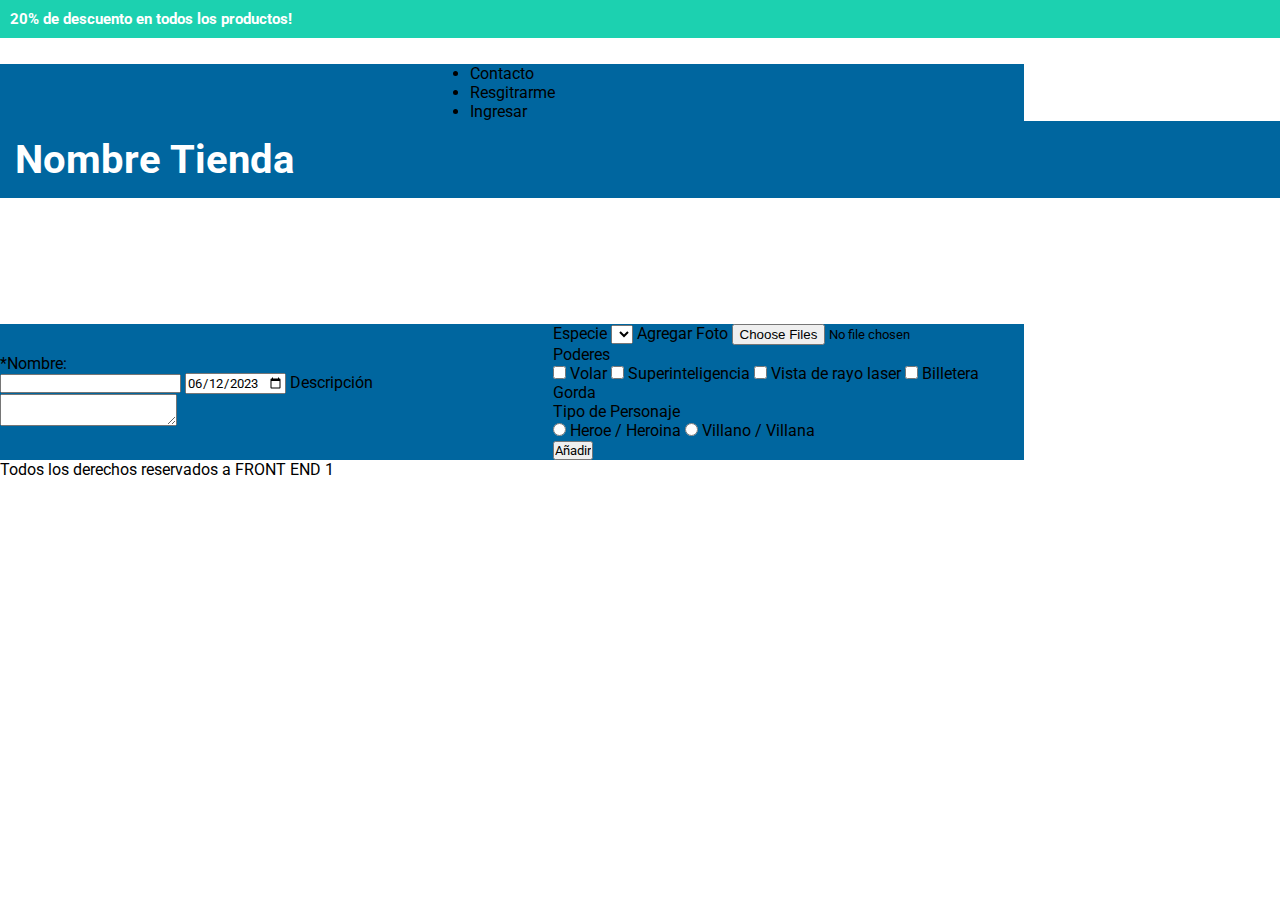
==== formulario.html @ b0c61ce6 "formulario" ====
<!DOCTYPE html>
<html lang="en">
  <head>
    <meta charset="UTF-8" />
    <meta name="viewport" content="width=device-width, initial-scale=1.0" />
    <title>Document</title>
    <link rel="stylesheet" href="css/styles-forms.css" />
  </head>
  <body>
    <header>
      <h2 class="header-h2">20% de descuento en todos los productos!</h2>
      <section class="navegacion">
        <nav>
          <ul>
            <li>Contacto</li>
            <li>Resgitrarme</li>
            <li>Ingresar</li>
          </ul>
        </nav>
      </section>
    </header>
    <h1>Nombre Tienda</h1>

    <main>
        <h2>Añadí tu Super!</h2>
        <h3>Agregá tu personaje favorito completando las opciones</h3>

      <section class="formulario">
        
        <article>
          <form action="/registro" method="POST">
            <label for="nombre">*Nombre:</label>
            <br />
            <input type="text" name="nombre" id="nombre" />

            <input
              type="date"
              name="fecha"
              value="2023-06-12"
              min="2018-01-01"
              max="2022-12-31"
            />
            <label for="comentarios">Descripción</label>
            <textarea
              
            ></textarea>
          </form>
        </article>

        <article>
          <form action="/registro" method="POST">
            <label>Especie</label>
            <select name="especie">
              <option value=""></option>
            </select>
            <label for="foto">Agregar Foto</label>
            <input
              type="file"
              name="foto"
              id="foto"
              accept=".jpeg"
              multiple
            />
            <legend>Poderes</legend>
            <label for="volar">
              <input
                type="checkbox"
                name="poderes"
                id="volar"
                value="volar"
              />
              Volar
            </label>
            <label for="Superinteligencia">
              <input type="checkbox" name="poderes" id="Superinteligencia" value="CSS" />
              Superinteligencia
            </label>
            <label for="vista">
              <input type="checkbox" name="poderes" id="vista" value="vista" />
              Vista de rayo laser
            </label>
            <label for="Billetera">
                <input type="checkbox" name="poderes" id="Billetera" value="Billetera" />
                Billetera Gorda
              </label>
            <p>Tipo de Personaje</p>
            <label for="heroe" class="vert">
              <input type="radio" name="tipo" id="heroe" value="heroe" />
              Heroe / Heroina
            </label>
            <label for="villano" class="vert">
              <input type="radio" name="tipo" id="villano" value="villano" />
              Villano / Villana
            </label>
            <br />

            <div class="buttons-container">
              <input type="reset" value="Añadir" />
            </div>
          </form>
        </article>
      </section>
    </main>
    <footer>
      <p>Todos los derechos reservados a FRONT END 1</p>
      <img src="img/gitHub.svg" alt="Logo de gitHub" />
    </footer>
  </body>
</html>
---- css/styles-forms.css ----
@import url('https://fonts.googleapis.com/css2?family=Roboto:ital,wght@0,300;1,400&display=swap');


*{  
    margin: 0;
    padding: 0;
    box-sizing: border-box;
    font-family: Roboto, sans-serif;
}

.header-h2{
    background-color:#1CD1B0;
    margin: 0;
    font-size: 15px;
    text-align: left;
    padding: 10px;
}

h1 {
    background-color: #00669F;
    color: #FFFFFF;
    font-size: 40px;
    padding: 15px;
    position:sticky; top: 0;
    z-index: 10;
}

h2{
    color: #FFFFFF;
    font-size: 40px;
    text-align: center;
    padding: 10px;
}

h3{
    color: #FFFFFF;
    font-size: 20px;
    padding: 5px;
    text-align: center;
}

section {
    margin-top: 2%;
    background-color: #00669F;
    width: 80%;
    display: flex;
    justify-content: space-evenly;
}

article{
    display: flex;
    flex-direction: column;
    justify-content: center;
    align-items: center;
    flex-wrap: wrap;
}
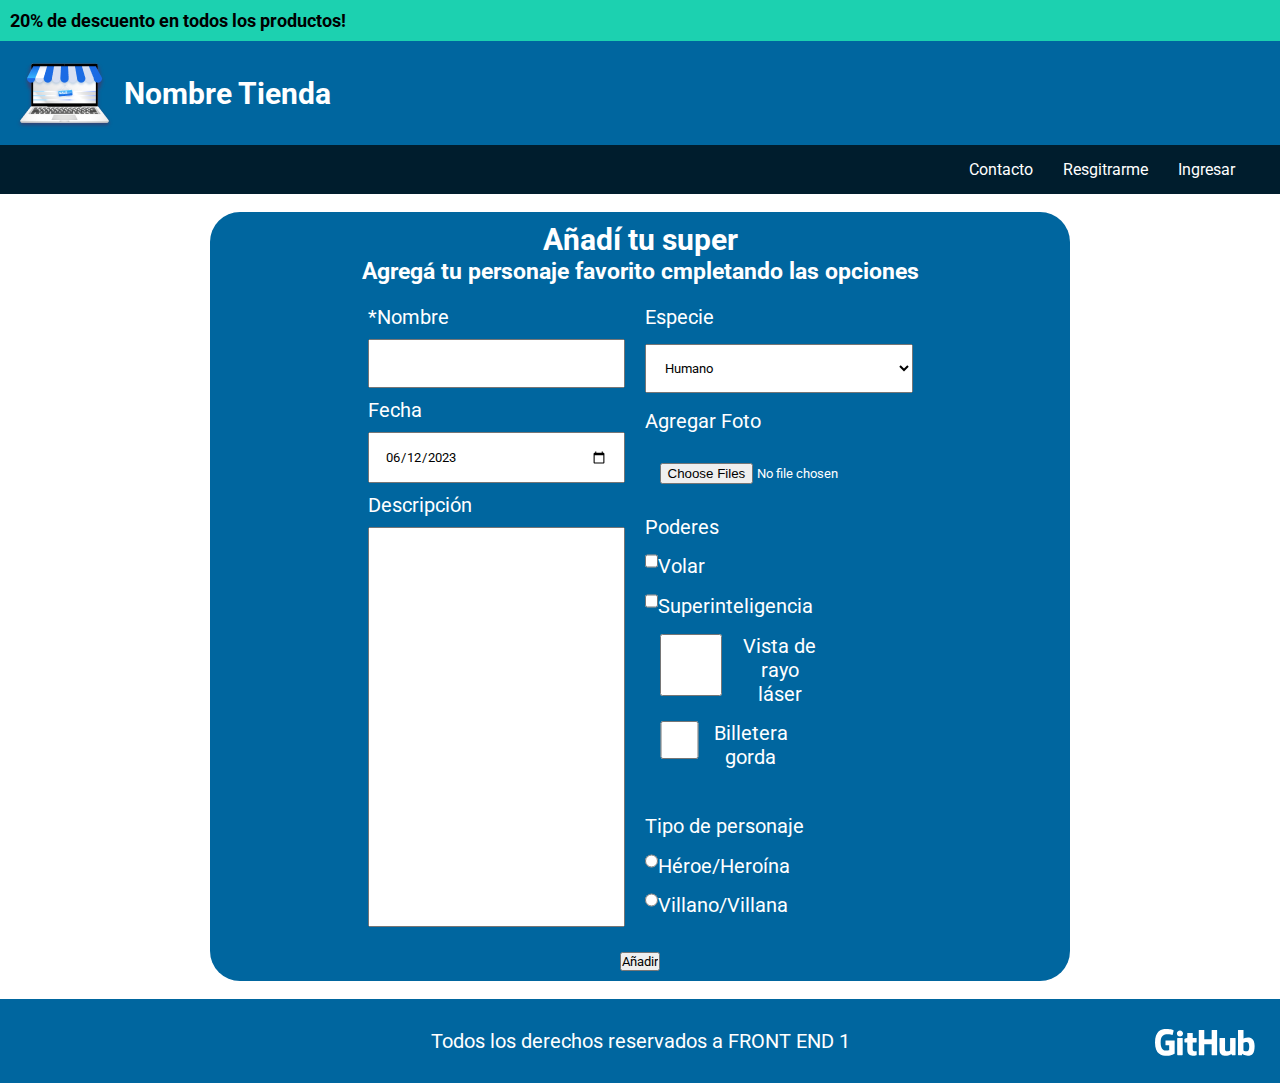
==== commit bbb0b19a: "agregando estilo" ====
--- a/formulario.html
+++ b/formulario.html
@@ -8,7 +8,13 @@
   </head>
   <body>
     <header>
-      <h2 class="header-h2">20% de descuento en todos los productos!</h2>
+      <section class="header-top">
+        <h2>20% de descuento en todos los productos!</h2>
+      </section>
+      <section class="header-logo">
+        <img src="img/Logo.png" alt="Logo tienda">
+        <h1>Nombre Tienda</h1>
+      </section>
       <section class="navegacion">
         <nav>
           <ul>
@@ -19,40 +25,43 @@
         </nav>
       </section>
     </header>
-    <h1>Nombre Tienda</h1>
+    
 
     <main>
-        <h2>Añadí tu Super!</h2>
-        <h3>Agregá tu personaje favorito completando las opciones</h3>
+      <section>
+        <article>
+        <h2>Añadí tu super</h2>
+        <h3> Agregá tu personaje favorito cmpletando las opciones</h3>
+        
+        <div class="formularios">
+          <div class="caja-formulario">
+            <form action="/registro" method="POST">
+              <label for="nombre">*Nombre</label>
+              <input type="text" name="nombre" id="nombre" />
+              <label for="fecha">Fecha</label>
+              <input
+                type="date"
+                name="fecha"
+                value="2023-06-12"
+              />
+              <label for="comentarios">Descripción</label>
+              <textarea
+              name="comentarios"
+              id="comentarios"
+              cols="30"
+              rows="10"
+              ></textarea>
+          </form>
+        </div>
 
-      <section class="formulario">
-        
-        <article>
-          <form action="/registro" method="POST">
-            <label for="nombre">*Nombre:</label>
-            <br />
-            <input type="text" name="nombre" id="nombre" />
-
-            <input
-              type="date"
-              name="fecha"
-              value="2023-06-12"
-              min="2018-01-01"
-              max="2022-12-31"
-            />
-            <label for="comentarios">Descripción</label>
-            <textarea
-              
-            ></textarea>
-          </form>
-        </article>
-
-        <article>
+        <div class="caja-formulario">
           <form action="/registro" method="POST">
             <label>Especie</label>
-            <select name="especie">
-              <option value=""></option>
-            </select>
+                  <select id="especie" name="especie">
+                    <option value="humano">Humano</option>
+                    <option value="alien">Alien</option>
+                    <option value="mutante">Mutante</option>
+                  </select>
             <label for="foto">Agregar Foto</label>
             <input
               type="file"
@@ -61,44 +70,43 @@
               accept=".jpeg"
               multiple
             />
-            <legend>Poderes</legend>
-            <label for="volar">
-              <input
-                type="checkbox"
-                name="poderes"
-                id="volar"
-                value="volar"
-              />
-              Volar
-            </label>
-            <label for="Superinteligencia">
-              <input type="checkbox" name="poderes" id="Superinteligencia" value="CSS" />
-              Superinteligencia
-            </label>
-            <label for="vista">
-              <input type="checkbox" name="poderes" id="vista" value="vista" />
-              Vista de rayo laser
-            </label>
-            <label for="Billetera">
-                <input type="checkbox" name="poderes" id="Billetera" value="Billetera" />
-                Billetera Gorda
-              </label>
-            <p>Tipo de Personaje</p>
-            <label for="heroe" class="vert">
-              <input type="radio" name="tipo" id="heroe" value="heroe" />
-              Heroe / Heroina
-            </label>
-            <label for="villano" class="vert">
-              <input type="radio" name="tipo" id="villano" value="villano" />
-              Villano / Villana
-            </label>
-            <br />
+            <label>Poderes</label>
+            <label for="volar" class="poder">
+              <input type="checkbox" id="poderes" name="volar" value="volar">
+              Volar</label>
+              <label for="superinteligencia" class="poder">
+                <input type="checkbox" id="poderes" name="superinteligencia" value="superinteligencia">
+                Superinteligencia</label>  
+              <label for="vista-rayo-laser" class="poder">
+                  <input type="checkbox" id="poderes" name="vista-rayo-laser" value="vista-rayo-laser">
+                  Vista de rayo láser</label>
+              
+                  <label for="billetera-gorda" class="poder">
+                    <input type="checkbox" id="poderes" name="billetera-gorda" value="billetera-gorda">
+                    Billetera gorda</label>
+              
+              
+              
+  
+            
+              <br>
 
-            <div class="buttons-container">
-              <input type="reset" value="Añadir" />
-            </div>
-          </form>
-        </article>
+              <label for="tipo-personaje">Tipo de personaje</label>
+              <label for="heroe" class="poder">  
+              <input type="radio" id="heroe" name="tipo-personaje" value="heroe">
+              Héroe/Heroína</label>
+              <label for="villano" class="poder">
+                <input type="radio" id="villano" name="tipo-personaje" value="villano">
+                Villano/Villana</label>
+              
+          </div>
+            
+        </div>
+        <div class="buttons-container">
+          <input type="reset" value="Añadir" />
+        </div>
+      </form>
+      </article>
       </section>
     </main>
     <footer>
--- a/css/styles-forms.css
+++ b/css/styles-forms.css
@@ -5,52 +5,125 @@
     margin: 0;
     padding: 0;
     box-sizing: border-box;
-    font-family: Roboto, sans-serif;
+    font-family: 'Roboto', sans-serif;
 }
 
-.header-h2{
+header section h2{
     background-color:#1CD1B0;
-    margin: 0;
-    font-size: 15px;
+    width: 100%;
+    font-size: 18px;
     text-align: left;
+    padding: 10px;    
+}
+
+.header-logo{
+    background-color: #00669F;
+    color: #FFFFFF;
+    padding: 15px;
+    display: flex;
+    justify-content: start;
+    align-items: center;
+}
+
+.header-logo h1{
+    padding-left: 10px;
+    font-size: 30px;
+}
+
+.navegacion{
+    background-color: #001D2D;
+    color: #FFFFFF;
+    padding: 15px;
+    display: flex;
+    justify-content: flex-end;
+}
+
+.navegacion nav ul{
+display: flex;
+}
+
+.navegacion ul li {
+    margin-right: 30px;   
+    list-style-type: none;     
+}
+
+main{
+    width: 100;
+}
+main section{
+    width: 70%;
+    margin-left: 15%;
+    
+}
+
+main article{
+    background-color: #00669F;
+    text-align: center;
+    color: #ffffff;
+    font-size: 20px;
+    border-radius: 30px;
+    padding: 10px;
+    margin: 2%;
+    display: flex;
+    flex-direction: column;
+    justify-content: space-around;    
+}
+
+.formularios{
+    display: flex;
+    padding: 10px;
+    justify-content: center;
+    width: 100%;
+}
+.caja-formulario{
+    padding: 0px 0;
+    display: flex;
+    flex-basis: 1;
+}
+.caja-formulario form{
+    display: flex;
+    flex-direction: column;
+    justify-content: space-between;
+    align-items: flex-start;
     padding: 10px;
 }
 
-h1 {
-    background-color: #00669F;
-    color: #FFFFFF;
-    font-size: 40px;
-    padding: 15px;
-    position:sticky; top: 0;
-    z-index: 10;
+.caja-formulario label {
+    margin-bottom: 10px;
 }
 
-h2{
-    color: #FFFFFF;
-    font-size: 40px;
-    text-align: center;
-    padding: 10px;
+.caja-formulario input,
+.caja-formulario select {
+    margin-bottom: 10px;
+    padding: 15px;
+    width: 100%;
 }
 
-h3{
-    color: #FFFFFF;
+.caja-formulario textarea {
+    resize: none;
+    height: 400px; 
+    width: 100%; 
+  }
+
+ .poder{
+    display: flex;
+    
+  }
+
+footer {
+    background-color: #00669f;
+    color: white;
+    padding: 30px 0;
+    position: relative;
+    display: flex;
+    justify-content: center;
+    align-content: center;
     font-size: 20px;
-    padding: 5px;
-    text-align: center;
+    flex-wrap: wrap;
 }
 
-section {
-    margin-top: 2%;
-    background-color: #00669F;
-    width: 80%;
-    display: flex;
-    justify-content: space-evenly;
-}
-
-article{
-    display: flex;
-    flex-direction: column;
-    justify-content: center;
-    align-items: center;
-    flex-wrap: wrap;
+footer img {
+    position: absolute;
+    right: 25px;
+    width: 100px;
 }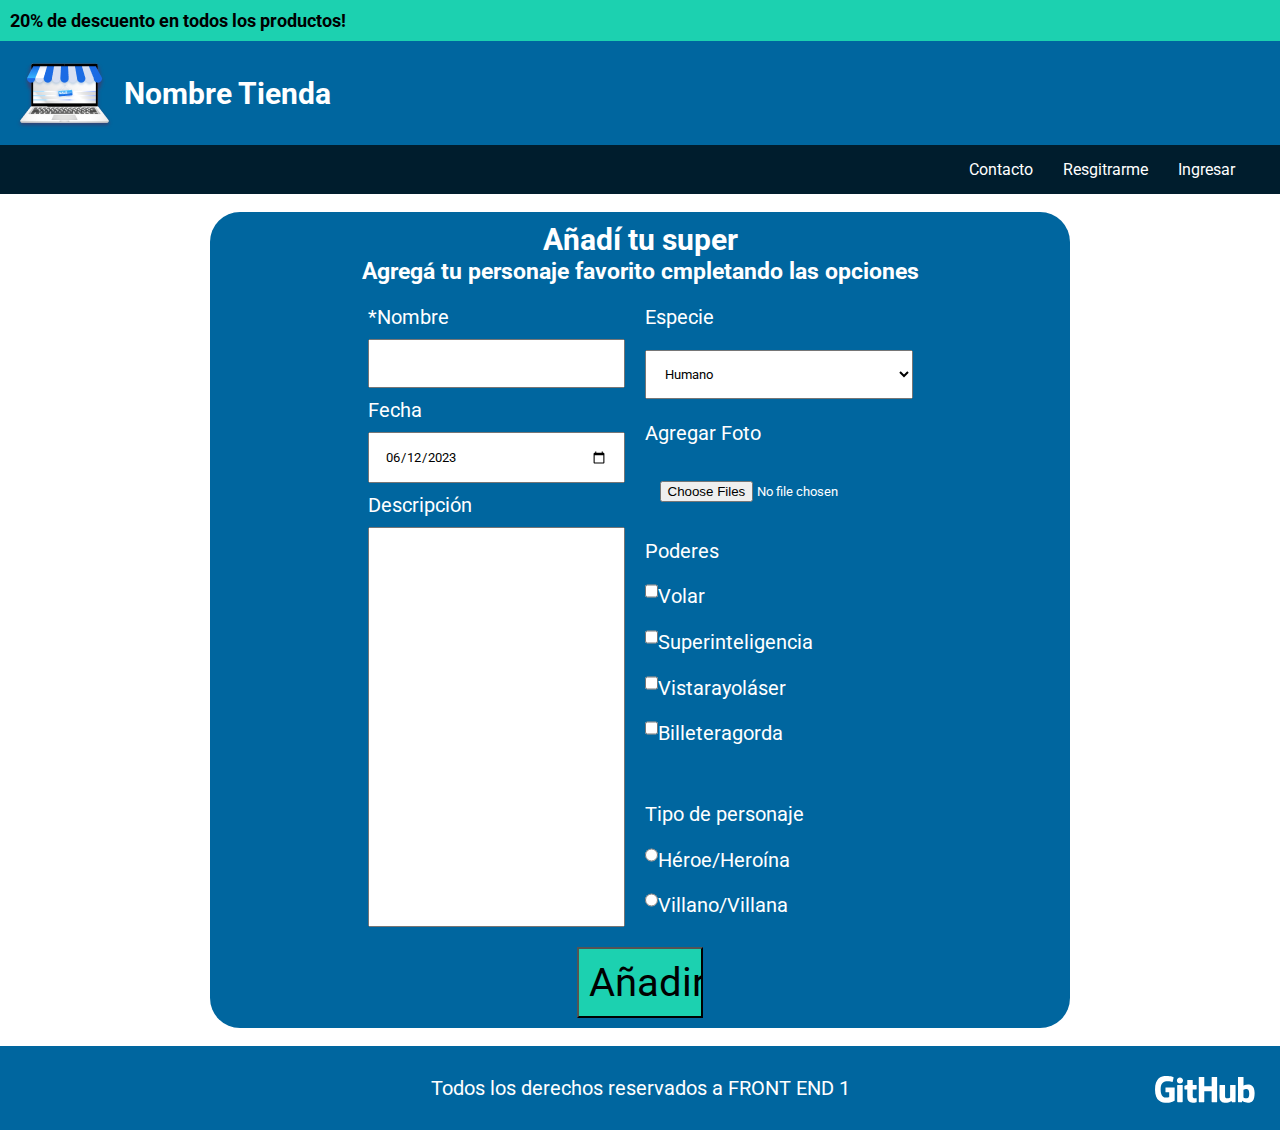
==== commit fdf382e7: "agregando boton añadir" ====
--- a/formulario.html
+++ b/formulario.html
@@ -79,16 +79,12 @@
                 Superinteligencia</label>  
               <label for="vista-rayo-laser" class="poder">
                   <input type="checkbox" id="poderes" name="vista-rayo-laser" value="vista-rayo-laser">
-                  Vista de rayo láser</label>
+                  Vistarayoláser</label>
               
                   <label for="billetera-gorda" class="poder">
                     <input type="checkbox" id="poderes" name="billetera-gorda" value="billetera-gorda">
-                    Billetera gorda</label>
+                    Billeteragorda</label>
               
-              
-              
-  
-            
               <br>
 
               <label for="tipo-personaje">Tipo de personaje</label>
--- a/css/styles-forms.css
+++ b/css/styles-forms.css
@@ -110,6 +110,21 @@
     
   }
 
+  .buttons-container{
+    display: flex;
+    justify-content: center;
+  align-items: center;
+  border-radius: 5px;
+  border: 0   
+}
+
+.buttons-container input {
+    padding: 10px;
+    width: 15%;
+    background-color: #1CD1B0 ;
+    font-size: 40px;
+}
+
 footer {
     background-color: #00669f;
     color: white;
